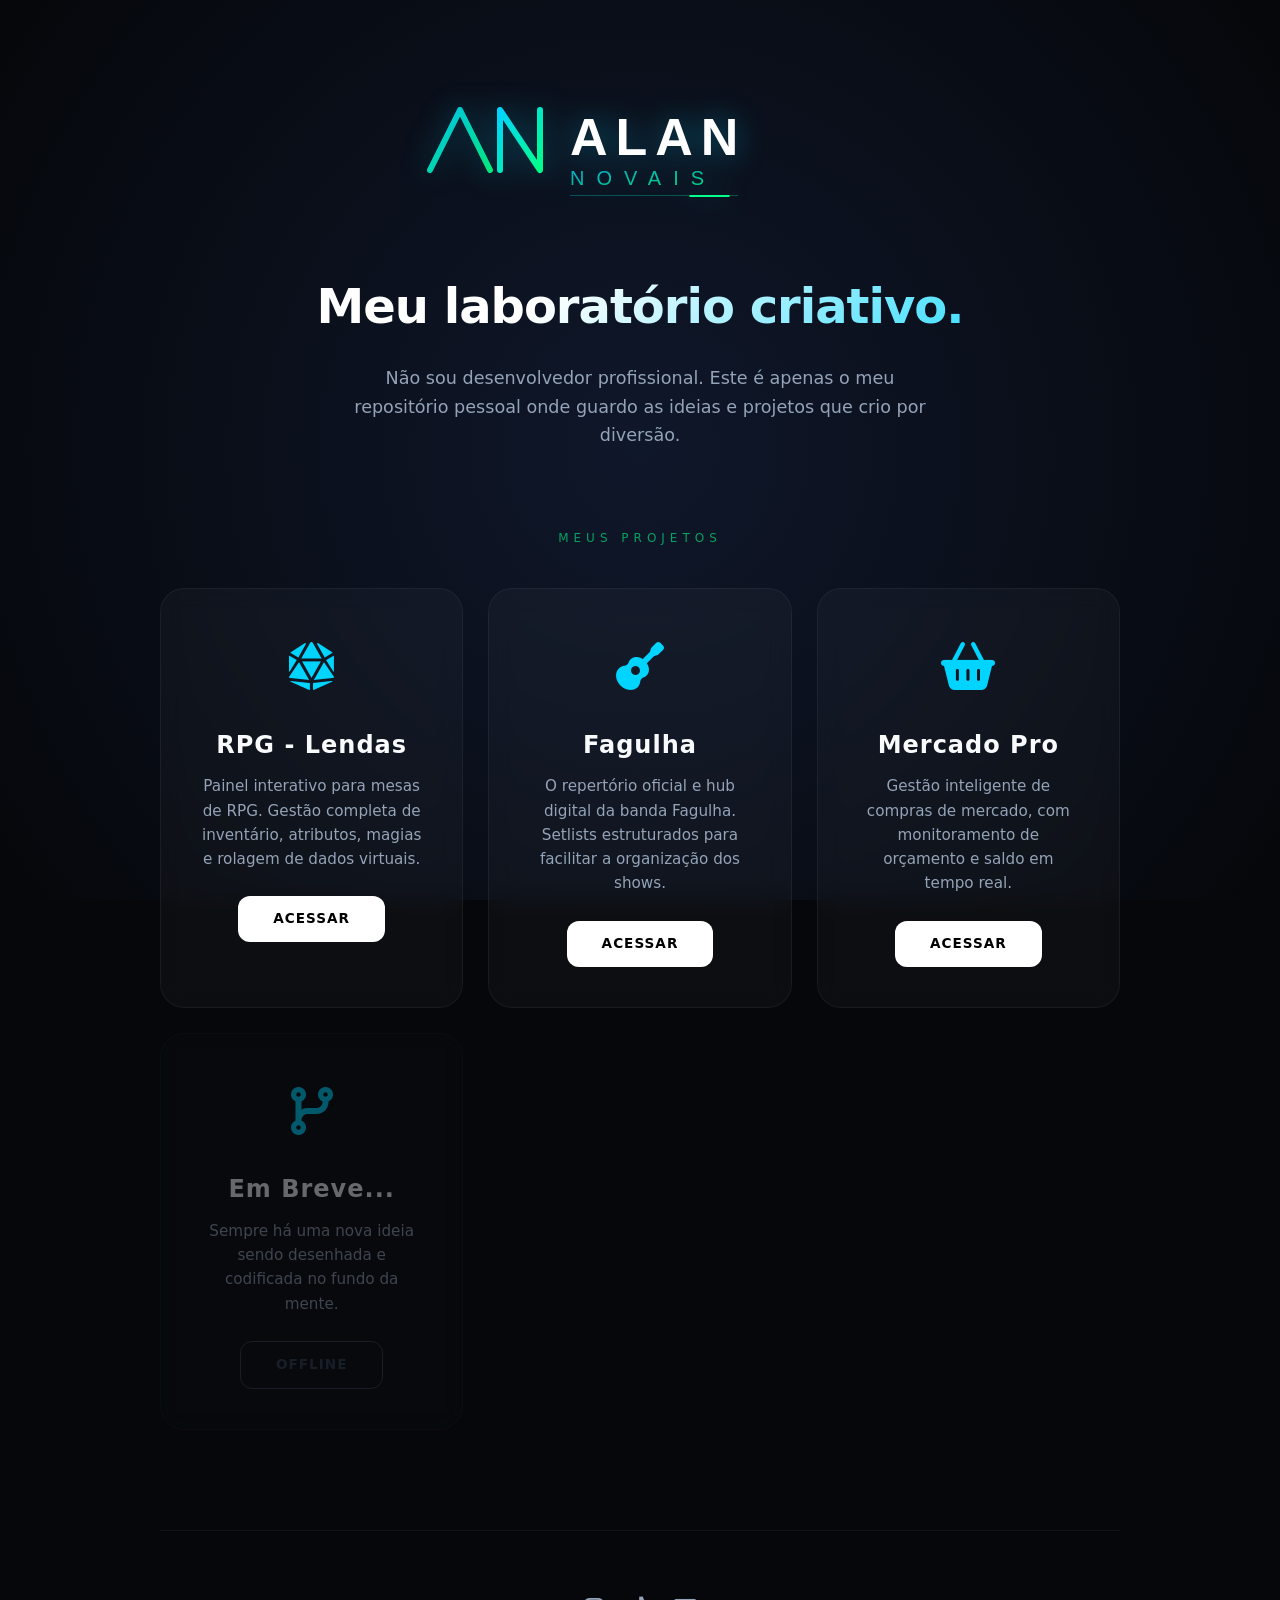
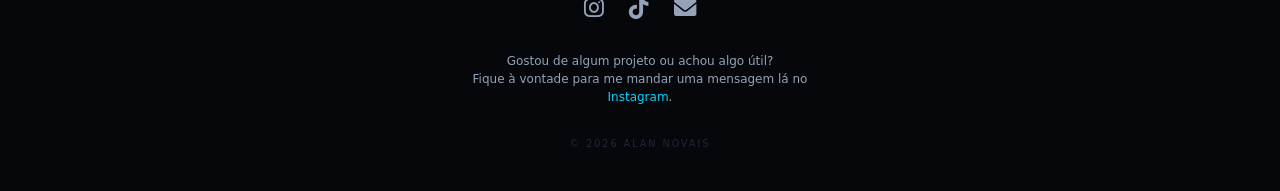
==== index.html @ fc988ef6 "primeira versao" ====
<!DOCTYPE html>
<html lang="pt-br">
<head>
    <meta charset="UTF-8">
    <meta name="viewport" content="width=device-width, initial-scale=1.0">
    <title>Alan Novais | Laboratório Criativo</title>
    
    <link rel="icon" type="image/svg+xml" href="data:image/svg+xml,%3Csvg xmlns='http://www.w3.org/2000/svg' viewBox='0 0 100 100'%3E%3Cpath d='M20 80 L50 20 L80 80' stroke='%2300d4ff' stroke-width='8' fill='none'/%3E%3Cpath d='M40 60 H60' stroke='%2300ff88' stroke-width='8'/%3E%3C/svg%3E">
    
    <link rel="stylesheet" href="https://cdnjs.cloudflare.com/ajax/libs/font-awesome/6.0.0/css/all.min.css">
    
    <style>
        :root {
            --bg: #05070a;
            --card-bg: rgba(255, 255, 255, 0.03);
            --primary: #00ff88;
            --secondary: #00d4ff;
            --text-main: #f8fafc;
            --text-dim: #94a3b8;
            --glass: blur(12px);
        }

        * { box-sizing: border-box; margin: 0; padding: 0; transition: all 0.3s ease; }

        body {
            font-family: 'Inter', 'Segoe UI', system-ui, sans-serif;
            background-color: var(--bg);
            color: var(--text-main);
            overflow-x: hidden;
            line-height: 1.6;
        }

        body::before {
            content: "";
            position: fixed;
            inset: 0;
            background: radial-gradient(circle at 50% 50%, #0f172a 0%, #05070a 100%);
            z-index: -1;
        }

        .container { max-width: 1000px; margin: 0 auto; padding: 0 20px; }

        /* --- HEADER / TECH LOGO --- */
        header {
            padding: 80px 0 60px;
            text-align: center;
        }

        .logo-container {
            display: inline-flex;
            align-items: center;
            gap: 20px;
            filter: drop-shadow(0 0 15px rgba(0, 212, 255, 0.4));
        }

        .tech-logo-svg {
            width: 500px;
            height: auto;
            max-width: 90vw;
        }

        /* --- HERO SECTION --- */
        .hero {
            text-align: center;
            padding-bottom: 80px;
        }

        h1 {
            font-size: 3rem;
            font-weight: 800;
            background: linear-gradient(135deg, #fff 40%, var(--secondary));
            -webkit-background-clip: text;
            -webkit-text-fill-color: transparent;
            margin-bottom: 20px;
            letter-spacing: -1px;
        }

        .hero p {
            font-size: 1.1rem;
            color: var(--text-dim);
            max-width: 600px;
            margin: 0 auto;
        }

        /* --- APP GRID --- */
        .section-title {
            font-size: 0.75rem;
            text-transform: uppercase;
            letter-spacing: 5px;
            color: var(--primary);
            margin-bottom: 40px;
            text-align: center;
            opacity: 0.6;
        }

        .app-grid {
            display: grid;
            grid-template-columns: repeat(auto-fit, minmax(300px, 1fr));
            gap: 25px;
            margin-bottom: 100px;
        }

        .app-card {
            background: var(--card-bg);
            border: 1px solid rgba(255, 255, 255, 0.05);
            border-radius: 24px;
            padding: 40px;
            text-align: center;
            backdrop-filter: var(--glass);
            position: relative;
        }

        .app-card:hover {
            transform: translateY(-8px);
            border-color: var(--primary);
            box-shadow: 0 15px 35px rgba(0, 255, 136, 0.1);
        }

        .app-icon {
            font-size: 3rem;
            margin-bottom: 20px;
            color: var(--secondary);
        }

        .app-card h3 {
            font-size: 1.5rem;
            margin-bottom: 10px;
            letter-spacing: 1px;
        }

        .app-card p {
            font-size: 0.95rem;
            color: var(--text-dim);
            margin-bottom: 25px;
        }

        .btn-access {
            display: inline-block;
            padding: 12px 35px;
            background: #fff;
            color: #000;
            text-decoration: none;
            border-radius: 12px;
            font-weight: 800;
            font-size: 0.85rem;
            text-transform: uppercase;
            letter-spacing: 1px;
        }

        .app-card:hover .btn-access {
            background: var(--primary);
            box-shadow: 0 0 20px var(--primary);
        }

        /* --- FOOTER --- */
        footer {
            text-align: center;
            padding: 60px 0 40px;
            border-top: 1px solid rgba(255, 255, 255, 0.05);
        }

        .social-links {
            display: flex;
            justify-content: center;
            gap: 25px;
            margin-bottom: 25px;
        }

        .social-links a { color: var(--text-dim); font-size: 1.4rem; }
        .social-links a:hover { color: var(--secondary); transform: translateY(-3px); }

        .footer-note {
            font-size: 0.75rem;
            color: var(--text-dim);
            max-width: 400px;
            margin: 15px auto;
            line-height: 1.5;
        }

        .footer-note a {
            color: var(--secondary);
            text-decoration: none;
        }

        .footer-note a:hover {
            text-decoration: underline;
        }

        @media (max-width: 600px) {
            h1 { font-size: 2.2rem; }
            header { padding: 50px 0; }
        }
    </style>
</head>
<body>

    <div class="container">
        <header>
            <div class="logo-container">
                <svg class="tech-logo-svg" viewBox="0 0 500 120" xmlns="http://www.w3.org/2000/svg">
                    <defs>
                        <linearGradient id="logoGrad" x1="0%" y1="0%" x2="100%" y2="100%">
                            <stop offset="0%" style="stop-color:var(--secondary);stop-opacity:1" />
                            <stop offset="100%" style="stop-color:var(--primary);stop-opacity:1" />
                        </linearGradient>
                    </defs>

                    <g stroke="url(#logoGrad)" stroke-width="6" fill="none" stroke-linecap="round" stroke-linejoin="round">
                        <path d="M40 90 L70 30 L100 90" opacity="0.9" />
                        <path d="M55 65 H85" opacity="0.9" />
                        <path d="M110 90 V30 L150 90 V30" />
                    </g>

                    <text x="180" y="75" font-family="Arial, sans-serif" font-size="52" font-weight="900" fill="white" style="letter-spacing: 8px; text-transform: uppercase;">
                        Alan
                    </text>
                    <text x="180" y="105" font-family="Arial, sans-serif" font-size="20" font-weight="400" fill="url(#logoGrad)" style="letter-spacing: 12px; text-transform: uppercase; opacity: 0.8;">
                        Novais
                    </text>

                    <rect x="180" y="115" width="168" height="1" fill="url(#logoGrad)" opacity="0.3" />
                    <rect x="180" y="115" width="40" height="2" fill="var(--primary)">
                        <animate attributeName="x" values="180;308;180" dur="3s" repeatCount="indefinite" />
                    </rect>
                </svg>
            </div>
        </header>

        <section class="hero">
            <h1>Meu laboratório criativo.</h1>
            <p>Não sou desenvolvedor profissional. Este é apenas o meu repositório pessoal onde guardo as ideias e projetos que crio por diversão.</p>
        </section>

        <div class="section-title">Meus Projetos</div>

        <main class="app-grid">
            <div class="app-card">
                <div class="app-icon"><i class="fas fa-dice-d20"></i></div>
                <h3>RPG - Lendas</h3>
                <p>Painel interativo para mesas de RPG. Gestão completa de inventário, atributos, magias e rolagem de dados virtuais.</p>
                <a href="rpg/index.html" class="btn-access">Acessar</a>
            </div>

            <div class="app-card">
                <div class="app-icon"><i class="fas fa-guitar"></i></div>
                <h3>Fagulha</h3>
                <p>O repertório oficial e hub digital da banda Fagulha. Setlists estruturados para facilitar a organização dos shows.</p>
                <a href="fagulha/index.html" class="btn-access">Acessar</a>
            </div>

            <div class="app-card">
                <div class="app-icon"><i class="fas fa-shopping-basket"></i></div>
                <h3>Mercado Pro</h3>
                <p>Gestão inteligente de compras de mercado, com monitoramento de orçamento e saldo em tempo real.</p>
                <a href="mercado/index.html" class="btn-access">Acessar</a>
            </div>

            <div class="app-card" style="opacity: 0.4;">
                <div class="app-icon"><i class="fas fa-code-branch"></i></div>
                <h3>Em Breve...</h3>
                <p>Sempre há uma nova ideia sendo desenhada e codificada no fundo da mente.</p>
                <a href="#" class="btn-access" style="background:transparent; border: 1px solid #334155; color: #334155; pointer-events: none;">Offline</a>
            </div>
        </main>

        <footer>
            <div class="social-links">
                <a href="https://www.instagram.com/alannovais96/" target="_blank" title="Instagram"><i class="fab fa-instagram"></i></a>
                <a href="https://www.tiktok.com/@Vault.Zero0" target="_blank" title="TikTok"><i class="fab fa-tiktok"></i></a>
                <a href="mailto:contato@alannovais.com.br" title="E-mail"><i class="fas fa-envelope"></i></a>
            </div>
            
            <p class="footer-note">
                Gostou de algum projeto ou achou algo útil? <br>
                Fique à vontade para me mandar uma mensagem lá no <a href="https://www.instagram.com/alannovais96/" target="_blank">Instagram</a>.
            </p>

            <p style="margin-top: 30px; font-size: 0.6rem; color: #1e293b; letter-spacing: 2px;">&copy; 2026 ALAN NOVAIS</p>
        </footer>
    </div>

</body>
</html>
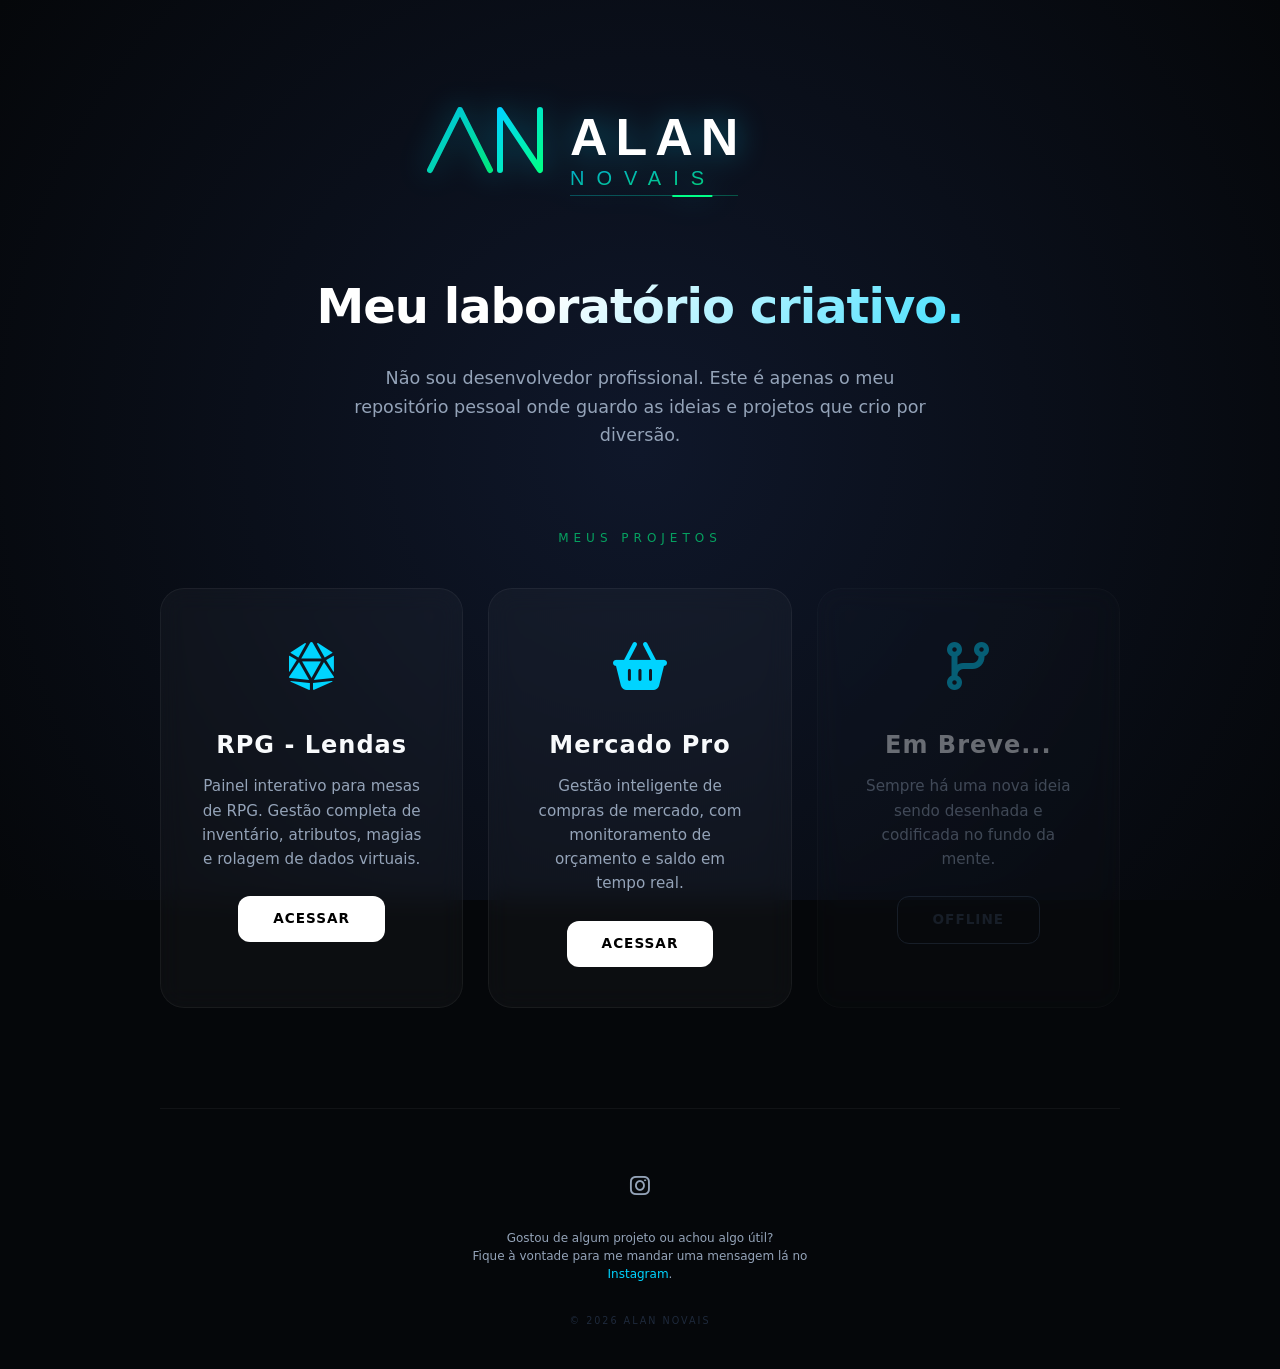
==== commit 3ec68c6c: "Atualizar o index.html" ====
--- a/index.html
+++ b/index.html
@@ -242,13 +242,6 @@
             </div>
 
             <div class="app-card">
-                <div class="app-icon"><i class="fas fa-guitar"></i></div>
-                <h3>Fagulha</h3>
-                <p>O repertório oficial e hub digital da banda Fagulha. Setlists estruturados para facilitar a organização dos shows.</p>
-                <a href="fagulha/index.html" class="btn-access">Acessar</a>
-            </div>
-
-            <div class="app-card">
                 <div class="app-icon"><i class="fas fa-shopping-basket"></i></div>
                 <h3>Mercado Pro</h3>
                 <p>Gestão inteligente de compras de mercado, com monitoramento de orçamento e saldo em tempo real.</p>
@@ -266,8 +259,6 @@
         <footer>
             <div class="social-links">
                 <a href="https://www.instagram.com/alannovais96/" target="_blank" title="Instagram"><i class="fab fa-instagram"></i></a>
-                <a href="https://www.tiktok.com/@Vault.Zero0" target="_blank" title="TikTok"><i class="fab fa-tiktok"></i></a>
-                <a href="mailto:contato@alannovais.com.br" title="E-mail"><i class="fas fa-envelope"></i></a>
             </div>
             
             <p class="footer-note">
@@ -280,4 +271,4 @@
     </div>
 
 </body>
-</html>+</html>
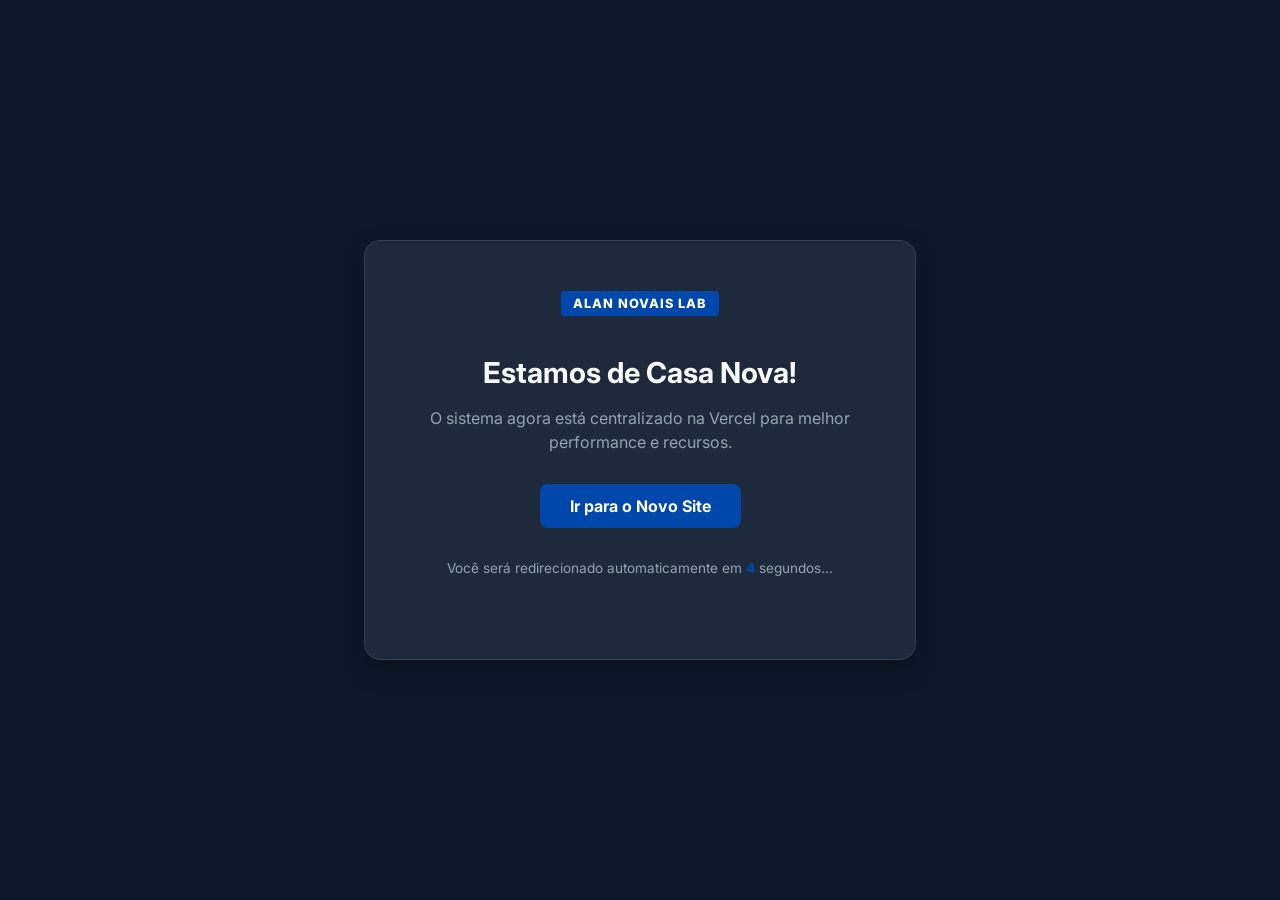
==== commit fd530685: "21" ====
--- a/index.html
+++ b/index.html
@@ -3,272 +3,103 @@
 <head>
     <meta charset="UTF-8">
     <meta name="viewport" content="width=device-width, initial-scale=1.0">
-    <title>Alan Novais | Laboratório Criativo</title>
+    <title>Alan Novais LAB | Mudamos de Endereço</title>
     
-    <link rel="icon" type="image/svg+xml" href="data:image/svg+xml,%3Csvg xmlns='http://www.w3.org/2000/svg' viewBox='0 0 100 100'%3E%3Cpath d='M20 80 L50 20 L80 80' stroke='%2300d4ff' stroke-width='8' fill='none'/%3E%3Cpath d='M40 60 H60' stroke='%2300ff88' stroke-width='8'/%3E%3C/svg%3E">
+    <link rel="icon" type="image/svg+xml" href="data:image/svg+xml,%3Csvg xmlns='http://www.w3.org/2000/svg' viewBox='0 0 100 100'%3E%3Crect width='100' height='100' rx='20' fill='%230047ab'/%3E%3Ctext x='50' y='65' font-family='Inter, sans-serif' font-size='45' font-weight='800' fill='%23ffffff' text-anchor='middle'%3EAN%3C/text%3E%3C/svg%3E">
     
-    <link rel="stylesheet" href="https://cdnjs.cloudflare.com/ajax/libs/font-awesome/6.0.0/css/all.min.css">
-    
+    <link href="https://fonts.googleapis.com/css2?family=Inter:wght@400;800&display=swap" rel="stylesheet">
+
     <style>
         :root {
-            --bg: #05070a;
-            --card-bg: rgba(255, 255, 255, 0.03);
-            --primary: #00ff88;
-            --secondary: #00d4ff;
-            --text-main: #f8fafc;
-            --text-dim: #94a3b8;
-            --glass: blur(12px);
+            --bg: #0f172a; /* Dark Mode profundo */
+            --card: #1e293b;
+            --text: #f8fafc;
+            --blue-mica: #0047ab; /* Cor oficial Alan Novais */
+            --blue-hover: #1e40af;
         }
 
-        * { box-sizing: border-box; margin: 0; padding: 0; transition: all 0.3s ease; }
-
         body {
-            font-family: 'Inter', 'Segoe UI', system-ui, sans-serif;
+            font-family: 'Inter', sans-serif;
             background-color: var(--bg);
-            color: var(--text-main);
-            overflow-x: hidden;
-            line-height: 1.6;
-        }
-
-        body::before {
-            content: "";
-            position: fixed;
-            inset: 0;
-            background: radial-gradient(circle at 50% 50%, #0f172a 0%, #05070a 100%);
-            z-index: -1;
-        }
-
-        .container { max-width: 1000px; margin: 0 auto; padding: 0 20px; }
-
-        /* --- HEADER / TECH LOGO --- */
-        header {
-            padding: 80px 0 60px;
+            color: var(--text);
+            height: 100vh;
+            display: flex;
+            justify-content: center;
+            align-items: center;
+            margin: 0;
             text-align: center;
         }
 
-        .logo-container {
-            display: inline-flex;
-            align-items: center;
-            gap: 20px;
-            filter: drop-shadow(0 0 15px rgba(0, 212, 255, 0.4));
+        .container {
+            background-color: var(--card);
+            padding: 50px;
+            border-radius: 16px;
+            box-shadow: 0 10px 25px rgba(0,0,0,0.3);
+            max-width: 450px;
+            border: 1px solid #334155;
         }
 
-        .tech-logo-svg {
-            width: 500px;
-            height: auto;
-            max-width: 90vw;
+        .logo-badge {
+            background-color: var(--blue-mica);
+            color: white;
+            font-weight: 800;
+            padding: 5px 12px;
+            border-radius: 4px;
+            font-size: 0.8rem;
+            letter-spacing: 1px;
+            display: inline-block;
+            margin-bottom: 20px;
         }
 
-        /* --- HERO SECTION --- */
-        .hero {
-            text-align: center;
-            padding-bottom: 80px;
+        h1 { font-size: 1.8rem; margin-bottom: 15px; }
+        p { color: #94a3b8; margin-bottom: 30px; line-height: 1.5; }
+
+        .btn {
+            background-color: var(--blue-mica);
+            color: white;
+            text-decoration: none;
+            padding: 12px 30px;
+            border-radius: 8px;
+            font-weight: 700;
+            display: inline-block;
+            transition: 0.3s;
         }
 
-        h1 {
-            font-size: 3rem;
-            font-weight: 800;
-            background: linear-gradient(135deg, #fff 40%, var(--secondary));
-            -webkit-background-clip: text;
-            -webkit-text-fill-color: transparent;
-            margin-bottom: 20px;
-            letter-spacing: -1px;
+        .btn:hover {
+            background-color: var(--blue-hover);
+            transform: scale(1.05);
         }
 
-        .hero p {
-            font-size: 1.1rem;
-            color: var(--text-dim);
-            max-width: 600px;
-            margin: 0 auto;
-        }
-
-        /* --- APP GRID --- */
-        .section-title {
-            font-size: 0.75rem;
-            text-transform: uppercase;
-            letter-spacing: 5px;
-            color: var(--primary);
-            margin-bottom: 40px;
-            text-align: center;
-            opacity: 0.6;
-        }
-
-        .app-grid {
-            display: grid;
-            grid-template-columns: repeat(auto-fit, minmax(300px, 1fr));
-            gap: 25px;
-            margin-bottom: 100px;
-        }
-
-        .app-card {
-            background: var(--card-bg);
-            border: 1px solid rgba(255, 255, 255, 0.05);
-            border-radius: 24px;
-            padding: 40px;
-            text-align: center;
-            backdrop-filter: var(--glass);
-            position: relative;
-        }
-
-        .app-card:hover {
-            transform: translateY(-8px);
-            border-color: var(--primary);
-            box-shadow: 0 15px 35px rgba(0, 255, 136, 0.1);
-        }
-
-        .app-icon {
-            font-size: 3rem;
-            margin-bottom: 20px;
-            color: var(--secondary);
-        }
-
-        .app-card h3 {
-            font-size: 1.5rem;
-            margin-bottom: 10px;
-            letter-spacing: 1px;
-        }
-
-        .app-card p {
-            font-size: 0.95rem;
-            color: var(--text-dim);
-            margin-bottom: 25px;
-        }
-
-        .btn-access {
-            display: inline-block;
-            padding: 12px 35px;
-            background: #fff;
-            color: #000;
-            text-decoration: none;
-            border-radius: 12px;
-            font-weight: 800;
-            font-size: 0.85rem;
-            text-transform: uppercase;
-            letter-spacing: 1px;
-        }
-
-        .app-card:hover .btn-access {
-            background: var(--primary);
-            box-shadow: 0 0 20px var(--primary);
-        }
-
-        /* --- FOOTER --- */
-        footer {
-            text-align: center;
-            padding: 60px 0 40px;
-            border-top: 1px solid rgba(255, 255, 255, 0.05);
-        }
-
-        .social-links {
-            display: flex;
-            justify-content: center;
-            gap: 25px;
-            margin-bottom: 25px;
-        }
-
-        .social-links a { color: var(--text-dim); font-size: 1.4rem; }
-        .social-links a:hover { color: var(--secondary); transform: translateY(-3px); }
-
-        .footer-note {
-            font-size: 0.75rem;
-            color: var(--text-dim);
-            max-width: 400px;
-            margin: 15px auto;
-            line-height: 1.5;
-        }
-
-        .footer-note a {
-            color: var(--secondary);
-            text-decoration: none;
-        }
-
-        .footer-note a:hover {
-            text-decoration: underline;
-        }
-
-        @media (max-width: 600px) {
-            h1 { font-size: 2.2rem; }
-            header { padding: 50px 0; }
-        }
+        #timer { font-weight: 800; color: var(--blue-mica); }
     </style>
 </head>
 <body>
 
     <div class="container">
-        <header>
-            <div class="logo-container">
-                <svg class="tech-logo-svg" viewBox="0 0 500 120" xmlns="http://www.w3.org/2000/svg">
-                    <defs>
-                        <linearGradient id="logoGrad" x1="0%" y1="0%" x2="100%" y2="100%">
-                            <stop offset="0%" style="stop-color:var(--secondary);stop-opacity:1" />
-                            <stop offset="100%" style="stop-color:var(--primary);stop-opacity:1" />
-                        </linearGradient>
-                    </defs>
+        <div class="logo-badge">ALAN NOVAIS LAB</div>
+        <h1>Estamos de Casa Nova!</h1>
+        <p>O sistema agora está centralizado na Vercel para melhor performance e recursos.</p>
+        
+        <a href="https://alannovais.vercel.app" class="btn">Ir para o Novo Site</a>
 
-                    <g stroke="url(#logoGrad)" stroke-width="6" fill="none" stroke-linecap="round" stroke-linejoin="round">
-                        <path d="M40 90 L70 30 L100 90" opacity="0.9" />
-                        <path d="M55 65 H85" opacity="0.9" />
-                        <path d="M110 90 V30 L150 90 V30" />
-                    </g>
-
-                    <text x="180" y="75" font-family="Arial, sans-serif" font-size="52" font-weight="900" fill="white" style="letter-spacing: 8px; text-transform: uppercase;">
-                        Alan
-                    </text>
-                    <text x="180" y="105" font-family="Arial, sans-serif" font-size="20" font-weight="400" fill="url(#logoGrad)" style="letter-spacing: 12px; text-transform: uppercase; opacity: 0.8;">
-                        Novais
-                    </text>
-
-                    <rect x="180" y="115" width="168" height="1" fill="url(#logoGrad)" opacity="0.3" />
-                    <rect x="180" y="115" width="40" height="2" fill="var(--primary)">
-                        <animate attributeName="x" values="180;308;180" dur="3s" repeatCount="indefinite" />
-                    </rect>
-                </svg>
-            </div>
-        </header>
-
-        <section class="hero">
-            <h1>Meu laboratório criativo.</h1>
-            <p>Não sou desenvolvedor profissional. Este é apenas o meu repositório pessoal onde guardo as ideias e projetos que crio por diversão.</p>
-        </section>
-
-        <div class="section-title">Meus Projetos</div>
-
-        <main class="app-grid">
-            <div class="app-card">
-                <div class="app-icon"><i class="fas fa-dice-d20"></i></div>
-                <h3>RPG - Lendas</h3>
-                <p>Painel interativo para mesas de RPG. Gestão completa de inventário, atributos, magias e rolagem de dados virtuais.</p>
-                <a href="rpg/index.html" class="btn-access">Acessar</a>
-            </div>
-
-            <div class="app-card">
-                <div class="app-icon"><i class="fas fa-shopping-basket"></i></div>
-                <h3>Mercado Pro</h3>
-                <p>Gestão inteligente de compras de mercado, com monitoramento de orçamento e saldo em tempo real.</p>
-                <a href="mercado/index.html" class="btn-access">Acessar</a>
-            </div>
-
-            <div class="app-card" style="opacity: 0.4;">
-                <div class="app-icon"><i class="fas fa-code-branch"></i></div>
-                <h3>Em Breve...</h3>
-                <p>Sempre há uma nova ideia sendo desenhada e codificada no fundo da mente.</p>
-                <a href="#" class="btn-access" style="background:transparent; border: 1px solid #334155; color: #334155; pointer-events: none;">Offline</a>
-            </div>
-        </main>
-
-        <footer>
-            <div class="social-links">
-                <a href="https://www.instagram.com/alannovais96/" target="_blank" title="Instagram"><i class="fab fa-instagram"></i></a>
-            </div>
-            
-            <p class="footer-note">
-                Gostou de algum projeto ou achou algo útil? <br>
-                Fique à vontade para me mandar uma mensagem lá no <a href="https://www.instagram.com/alannovais96/" target="_blank">Instagram</a>.
-            </p>
-
-            <p style="margin-top: 30px; font-size: 0.6rem; color: #1e293b; letter-spacing: 2px;">&copy; 2026 ALAN NOVAIS</p>
-        </footer>
+        <p style="margin-top: 30px; font-size: 0.85rem;">
+            Você será redirecionado automaticamente em <span id="timer">5</span> segundos...
+        </p>
     </div>
 
+    <script>
+        let timeLeft = 5;
+        const timerElement = document.getElementById('timer');
+        const targetUrl = "https://alannovais.vercel.app";
+
+        const countdown = setInterval(() => {
+            timeLeft--;
+            timerElement.textContent = timeLeft;
+            if (timeLeft <= 0) {
+                clearInterval(countdown);
+                window.location.href = targetUrl;
+            }
+        }, 1000);
+    </script>
 </body>
 </html>
